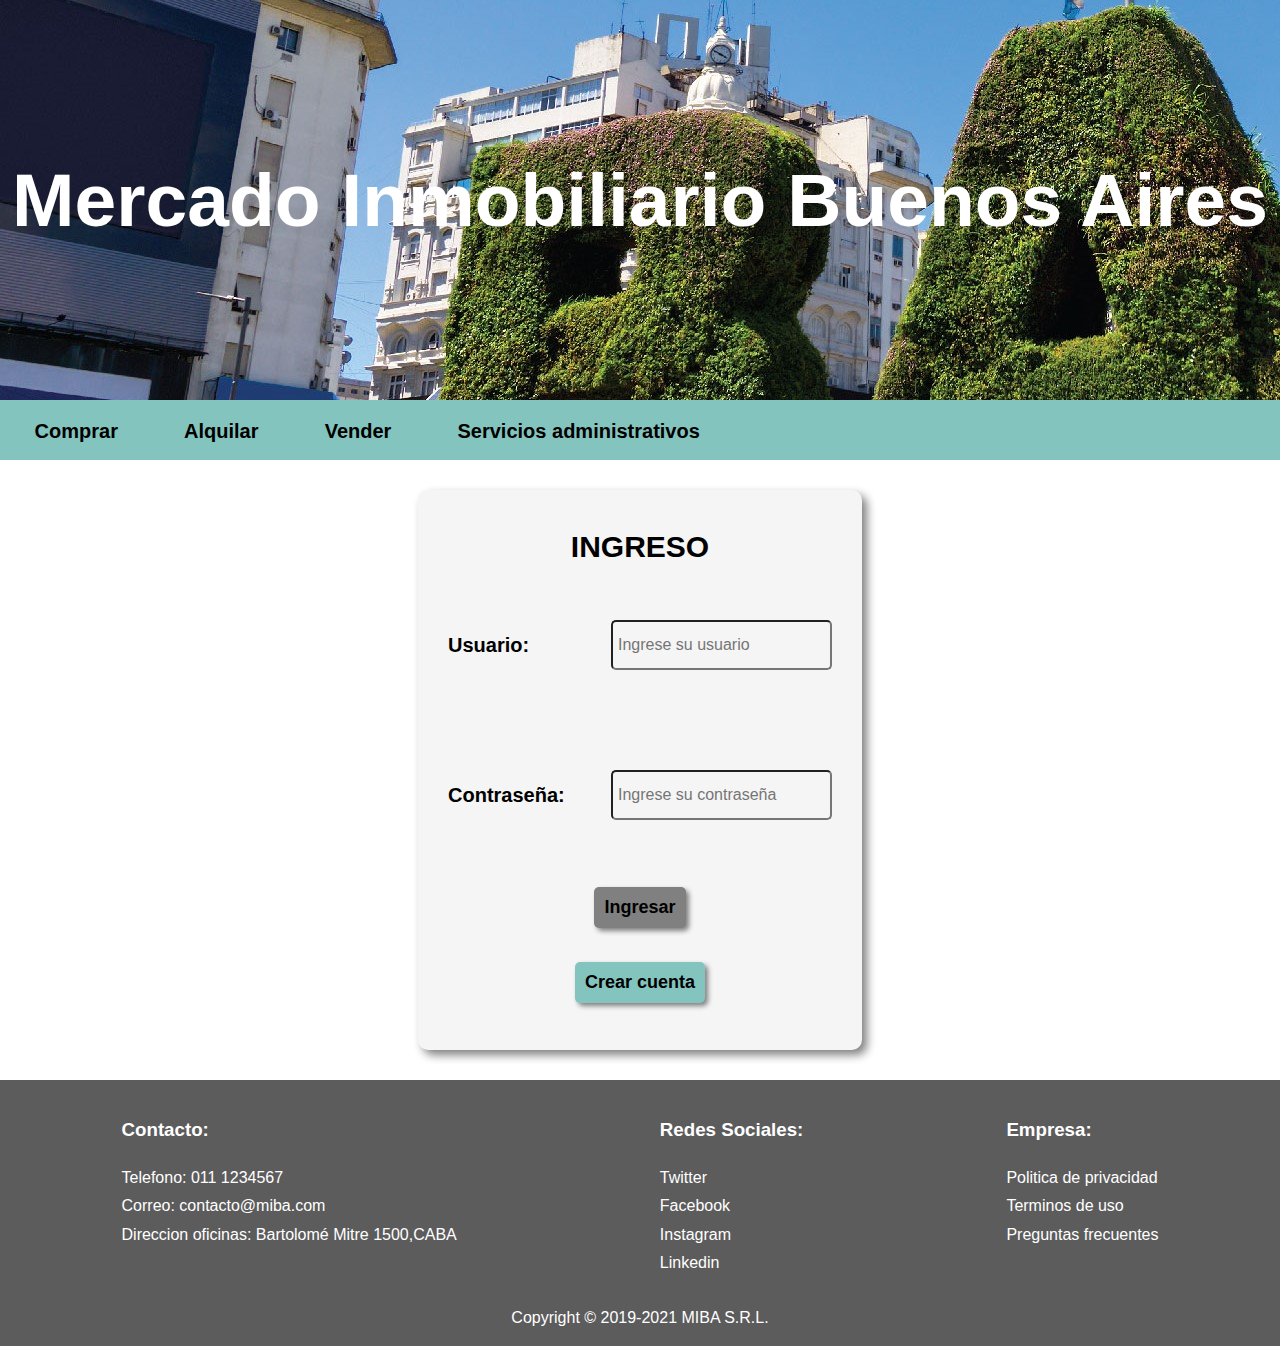
==== html/login.html @ 99041ff2 "correccion comportamiento formulario ingreso, listo menu desplegable, listo boton log out, en proces" ====
<!DOCTYPE html>
<html lang="es">
  <head>
    <meta charset="utf-8" />
    <meta name="viewport" content="width=device-width, initial-scale=1.0" />
    <title>INDEX-TEST</title>
    <link rel="stylesheet" type="text/css" href="../css/normalize.css" />
    <link rel="stylesheet" type="text/css" href="../css/index.css" />
    <link rel="stylesheet" type="text/css" href="../css/login.css" />
    <script src="../js/validar.js"></script>
  </head>
  <body>
    <header class="cabecera">
      <div class="portada">
        <a class="portada-enlace" href="../php/index.php"
          ><h1 class="portada-texto">Mercado Inmobiliario Buenos Aires</h1></a
        >
      </div>
      <div class="menu-contenedor">
        <nav class="nav">
          <ul class="menu">
            <li>
              <a class="enlace-boton"><span class="enlace-texto">Comprar </span></a>
            </li>
            <li>
              <a class="enlace-boton"><span class="enlace-texto">Alquilar </span></a>
            </li>
            <li>
              <a class="enlace-boton"><span class="enlace-texto">Vender </span></a>
            </li>
            <li>
              <a class="enlace-boton"><span class="enlace-texto">Servicios administrativos </span></a>
            </li>
          </ul>
        </nav>
    </header>
    <main>
      <form class="ingreso-formulario" action="../php/login.php" method="post">
        <h2 class="ingreso-titulo">INGRESO</h2>
        <label class="usuario-etiqueta" for="usuario">Usuario:</label>
        <input
          onblur="validar(this)"
          placeholder="Ingrese su usuario"
          type="text"
          id="usuario"
          class="usuario-entrada valido"
          name="usuario"
        />
        <span class="usuario-error" id="usuario-error"></span>

        <label class="contraseña-etiqueta" for="contraseña">Contraseña:</label>
        <input
          onblur="validar(this)"
          placeholder="Ingrese su contraseña"
          type="text"
          id="contraseña"
          class="contraseña-entrada valido"
          name="contraseña"
        />
        <span class="contraseña-error" id="contraseña-error"></span>
        <div class="ingreso-botones">
          <input
            type="submit"
            id="ingresar"
            class="ingreso-boton off"
            value="Ingresar"
            disabled
          />
          <a class="ingreso-boton on">Crear cuenta</a>
        </div>
      </form>
    </main>
    <footer>
      <div class="pie">
        <ul>
          <li><h3>Contacto:</h3></li>
          <li class="pie-info">Telefono: 011 1234567</li>
          <li class="pie-info">Correo: contacto@miba.com</li>
          <li class="pie-info">
            Direccion oficinas: Bartolomé Mitre 1500,CABA
          </li>
        </ul>
        <ul>
          <li><h3>Redes Sociales:</h3></li>
          <li class="pie-info">
            <a class="pie-enlace" target="_blank" href="https://twitter.com/"
              >Twitter</a
            >
          </li>
          <li class="pie-info">
            <a
              class="pie-enlace"
              target="_blank"
              href="https://www.facebook.com/"
              >Facebook</a
            >
          </li>
          <li class="pie-info">
            <a
              class="pie-enlace"
              target="_blank"
              href="https://www.instagram.com/"
              >Instagram</a
            >
          </li>
          <li class="pie-info">
            <a
              class="pie-enlace"
              target="_blank"
              href="https://www.linkedin.com/"
              >Linkedin</a
            >
          </li>
        </ul>
        <ul>
          <li><h3>Empresa:</h3></li>
          <li class="pie-info">
            <a class="pie-enlace">Politica de privacidad</a>
          </li>
          <li class="pie-info"><a class="pie-enlace">Terminos de uso</a></li>
          <li class="pie-info">
            <a class="pie-enlace">Preguntas frecuentes</a>
          </li>
        </ul>
      </div>
      <p class="copyright">Copyright © 2019-2021 MIBA S.R.L.</p>
    </footer>
  </body>
</html>
---- css/index.css ----
ul {
  list-style-type: none;
  padding: 0;
  margin: 0;
}
a {
  text-decoration: none;
}
html {
  font-family: Arial, Helvetica, sans-serif;
}
main {
  background-color: white;

  display: flex;
  justify-content: center;
  flex-direction: row;
  flex-wrap: wrap;
}
.cabecera {
  display: grid;
  grid-template-rows: 400px 60px;
}
.cabecera-enlace {
  text-decoration: none;
  color: black;
}
.cabecera-enlace:hover {
  color: white;
}
.portada {
  display: flex;
  justify-content: center;
  align-items: center;
  margin: 0;
  background-color: white;
  background-image: url("../assets/img/banner1.jpg");
  background-repeat: no-repeat;
}
.portada-enlace {
  color: white;
  text-decoration: none;
}
.portada-enlace:hover {
  color: yellow;
}
.portada-texto {
  font-size: 75px;
  margin: 0;
}
.menu-contenedor {
  background-color: #83c5be;
  padding-top: 20px;

  display: grid;
  grid-template-columns: 4fr 2fr 1fr;
  /*grid-template-rows: 1fr 1fr 1fr;*/
}
.nav {
  /*grid-row: 2/3;*/
}
.menu {
  display: flex;
  flex-flow: row nowrap;
  justify-content: space-around;
}
.cuenta-invitado {
  /*grid-row: 2/3;*/
  grid-column: 3/4;
  display: flex;
  flex-flow: row nowrap;
  justify-content: space-around;
}
.cuenta-registrado {
  /*grid-row: 2/3;*/
  grid-column: 3/4;
  display: flex;
  flex-flow: row wrap;
  justify-content: center;
}
.cuenta-menu {
  z-index: 1;
  margin-top: 5px;
  margin-left: 15px;

  padding: 10px;

  background-color: whitesmoke;
  border-radius: 5px;
  box-shadow: 3px 3px 5px grey;
}
.cuenta-menu-item {
  margin: 5px 0px 5px 0px;
}
.hide {
  visibility: hidden;
}
.show {
  visibility: visible;
}
.enlace-texto {
  font-size: 20px;
  font-weight: bold;
  padding: 0px 0px 0px 3px;
}
.enlace-boton {
  color: black;
  fill: black;
  display: flex;
  align-items: center;
}
.enlace-boton:hover {
  color: white;
  fill: white;
}
.icono-cuenta {
  height: 24px;
  width: 24px;
}
.icono-flecha {
  height: 16px;
  width: 18px;
}

.propuestas {
  background-color: whitesmoke;
  width: 90%;
  max-width: 1728px;
  border-radius: 10px;
  box-shadow: 5px 5px 10px grey;
  margin-top: 30px;

  display: grid;
  grid-template-columns: 1fr 1fr;
  height: 600px;
}
.ultima {
  margin-bottom: 30px;
}
.propuestas-titulo {
  margin: 0px 0px 20px 0px;
}
.propuestas-info {
  grid-column: 1/2;
  padding: 30px;
  display: flex;
  justify-content: space-around;
  flex-flow: column nowrap;
}
.propuestas-texto {
  font-size: 20px;
}
.propuestas-img {
  grid-column: 2/3;
  width: 100%;
  height: 100%;
  border-radius: 0px 10px 10px 0px;
}
.mas-info {
  background-color: #83c5be;
  border-radius: 5px;
  box-shadow: 3px 3px 5px grey;
  padding: 10px;
  font-weight: bold;
}
.mas-info:hover {
  color: white;
}
footer {
  background-color: #5c5c5c;
  display: grid;
  grid-template-rows: 4fr 1fr;
  color: white;
}
.pie {
  display: flex;
  flex-flow: row nowrap;
  justify-content: space-around;
  padding: 20px;
}
.pie-info {
  padding-top: 10px;
}
.pie-enlace {
  color: white;
  text-decoration: none;
}
.pie-enlace:hover {
  color: black;
}
.copyright {
  display: flex;
  justify-content: center;
}
---- css/login.css ----
.ingreso-formulario {
  background-color: whitesmoke;
  width: 30%;
  max-width: 1728px;
  border-radius: 10px;
  box-shadow: 5px 5px 10px grey;
  margin-top: 30px;
  margin-bottom: 30px;
  padding: 30px;

  display: grid;
  grid-template-columns: 1fr 1fr;
  grid-template-rows: 100px repeat(6, 50px) 100px;
}
.ingreso-titulo {
  grid-row: 1/2;
  grid-column: 1/3;
  display: flex;
  justify-content: center;
  align-items: flex-start;
  margin: 0px;
  padding-top: 10px;
  font-size: 30px;
}
.usuario-etiqueta {
  grid-row: 2/3;
  grid-column: 1/2;
  display: flex;
  justify-content: flex-start;
  align-items: center;
  font-size: 20px;
  font-weight: bold;
}
.usuario-entrada {
  grid-row: 2/3;
  grid-column: 2/3;
  padding: 5px;
  border-radius: 5px;
}
.usuario-error {
  grid-row: 3/4;
  grid-column: 2/3;
  padding: 10px 10px 10px 0px;
  color: red;
}
.contraseña-etiqueta {
  grid-row: 5/6;
  grid-column: 1/2;
  display: flex;
  justify-content: flex-start;
  align-items: center;
  font-size: 20px;
  font-weight: bold;
}
.contraseña-entrada {
  grid-row: 5/6;
  grid-column: 2/3;
  padding: 5px;
  border-radius: 5px;
}
.contraseña-error {
  grid-row: 6/7;
  grid-column: 2/3;
  padding: 10px 10px 10px 0px;
  color: red;
}
.ingreso-botones {
  grid-row: 7/9;
  grid-column: 1/3;
  display: flex;
  flex-flow: column nowrap;
  justify-content: space-around;
  align-items: center;
}

.ingreso-boton {
  border-radius: 5px;
  box-shadow: 3px 3px 5px grey;
  padding: 10px;
  font-weight: bold;
  text-align: center;
  font-size: 18px;
  color: black;
  border-width: 0px;
}
.on {
  background-color: #83c5be;
}
.on:hover {
  color: white;
}
.off {
  background-color: grey;
}
.valido {
  background-color: whitesmoke;
}
.error {
  background-color: #ff9494;
}
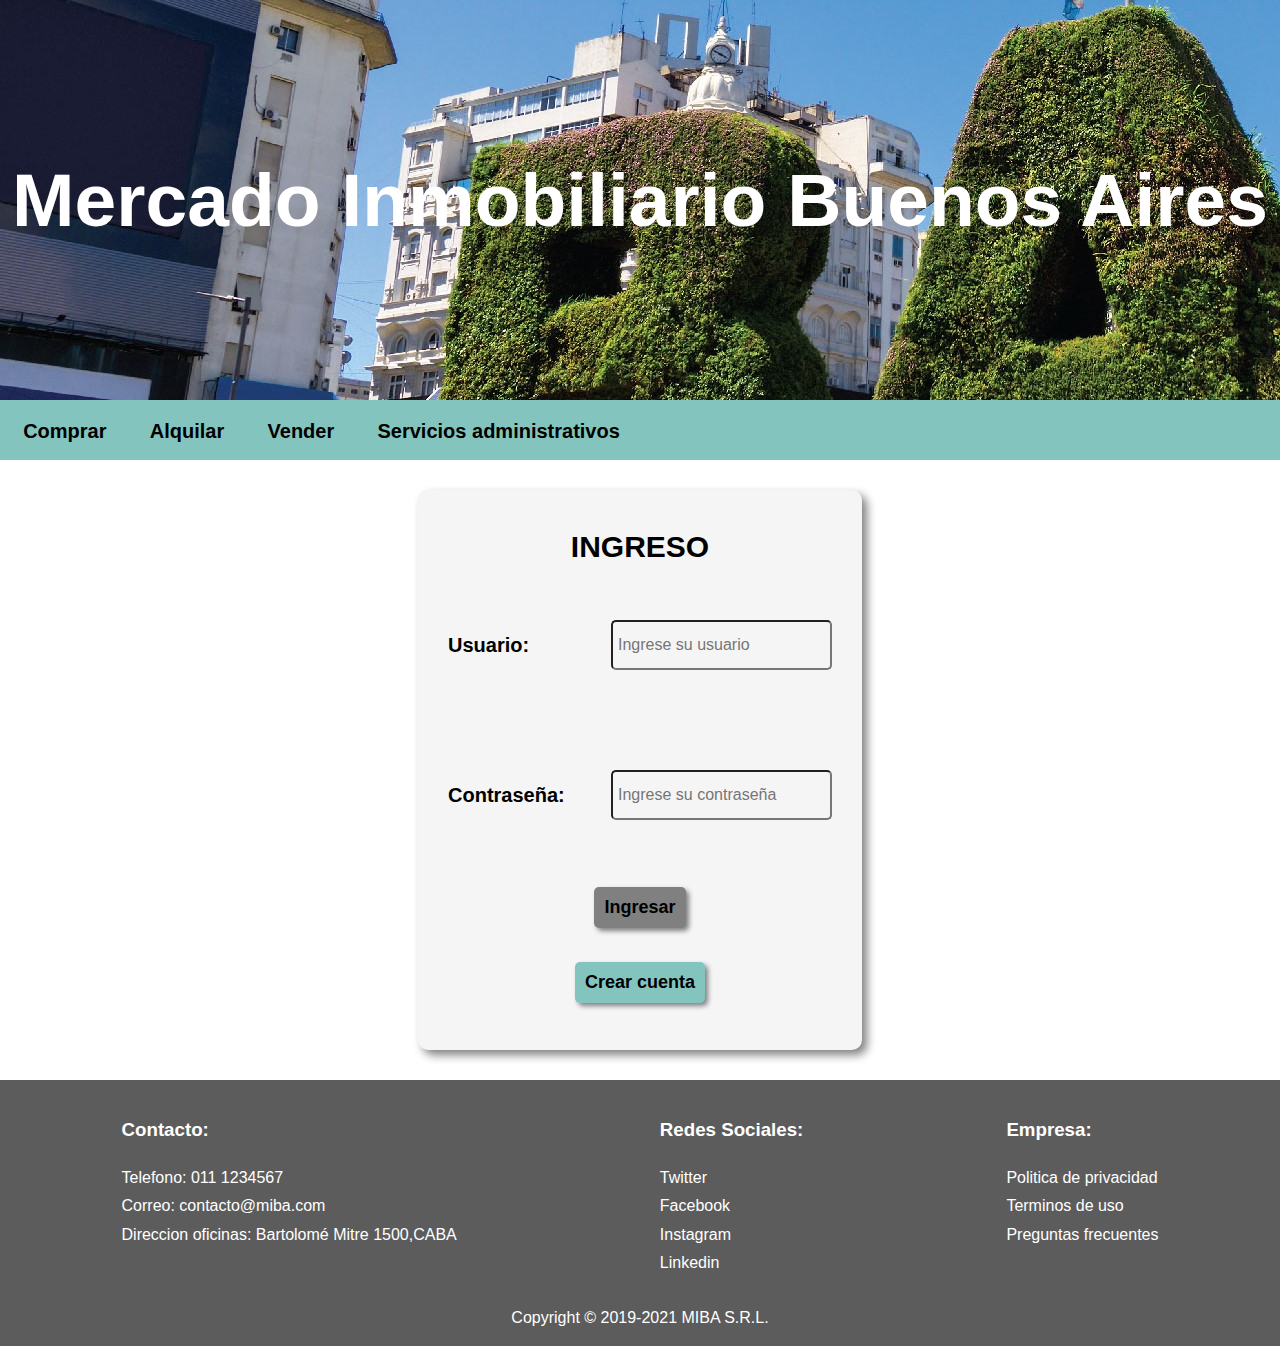
==== commit 69abf725: "listo enlaces de acceso con filtro aplicado" ====
--- a/html/login.html
+++ b/html/login.html
@@ -20,10 +20,10 @@
         <nav class="nav">
           <ul class="menu">
             <li>
-              <a class="enlace-boton"><span class="enlace-texto">Comprar </span></a>
+              <a href="propiedades.php?modo=compra" class="enlace-boton"><span class="enlace-texto">Comprar </span></a>
             </li>
             <li>
-              <a class="enlace-boton"><span class="enlace-texto">Alquilar </span></a>
+              <a href="propiedades.php?modo=alquiler" class="enlace-boton"><span class="enlace-texto">Alquilar </span></a>
             </li>
             <li>
               <a class="enlace-boton"><span class="enlace-texto">Vender </span></a>
@@ -34,12 +34,12 @@
           </ul>
         </nav>
     </header>
-    <main>
+    <main class="main-index">
       <form class="ingreso-formulario" action="../php/login.php" method="post">
         <h2 class="ingreso-titulo">INGRESO</h2>
         <label class="usuario-etiqueta" for="usuario">Usuario:</label>
         <input
-          onblur="validar(this)"
+          onblur="validar(this,obligatorio_ingreso)"
           placeholder="Ingrese su usuario"
           type="text"
           id="usuario"
@@ -50,9 +50,9 @@
 
         <label class="contraseña-etiqueta" for="contraseña">Contraseña:</label>
         <input
-          onblur="validar(this)"
+          type="password"
+          onblur="validar(this,obligatorio_ingreso)"
           placeholder="Ingrese su contraseña"
-          type="text"
           id="contraseña"
           class="contraseña-entrada valido"
           name="contraseña"
@@ -66,7 +66,7 @@
             value="Ingresar"
             disabled
           />
-          <a class="ingreso-boton on">Crear cuenta</a>
+          <a href="cuenta-nueva.html" class="ingreso-boton on">Crear cuenta</a>
         </div>
       </form>
     </main>
--- a/css/index.css
+++ b/css/index.css
@@ -9,7 +9,7 @@
 html {
   font-family: Arial, Helvetica, sans-serif;
 }
-main {
+.main-index {
   background-color: white;
 
   display: flex;
@@ -53,7 +53,7 @@
   padding-top: 20px;
 
   display: grid;
-  grid-template-columns: 4fr 2fr 1fr;
+  grid-template-columns: 4fr 2fr 2fr;
   /*grid-template-rows: 1fr 1fr 1fr;*/
 }
 .nav {
@@ -75,8 +75,8 @@
   /*grid-row: 2/3;*/
   grid-column: 3/4;
   display: flex;
-  flex-flow: row wrap;
-  justify-content: center;
+  flex-flow: column nowrap;
+  align-items: center;
 }
 .cuenta-menu {
   z-index: 1;
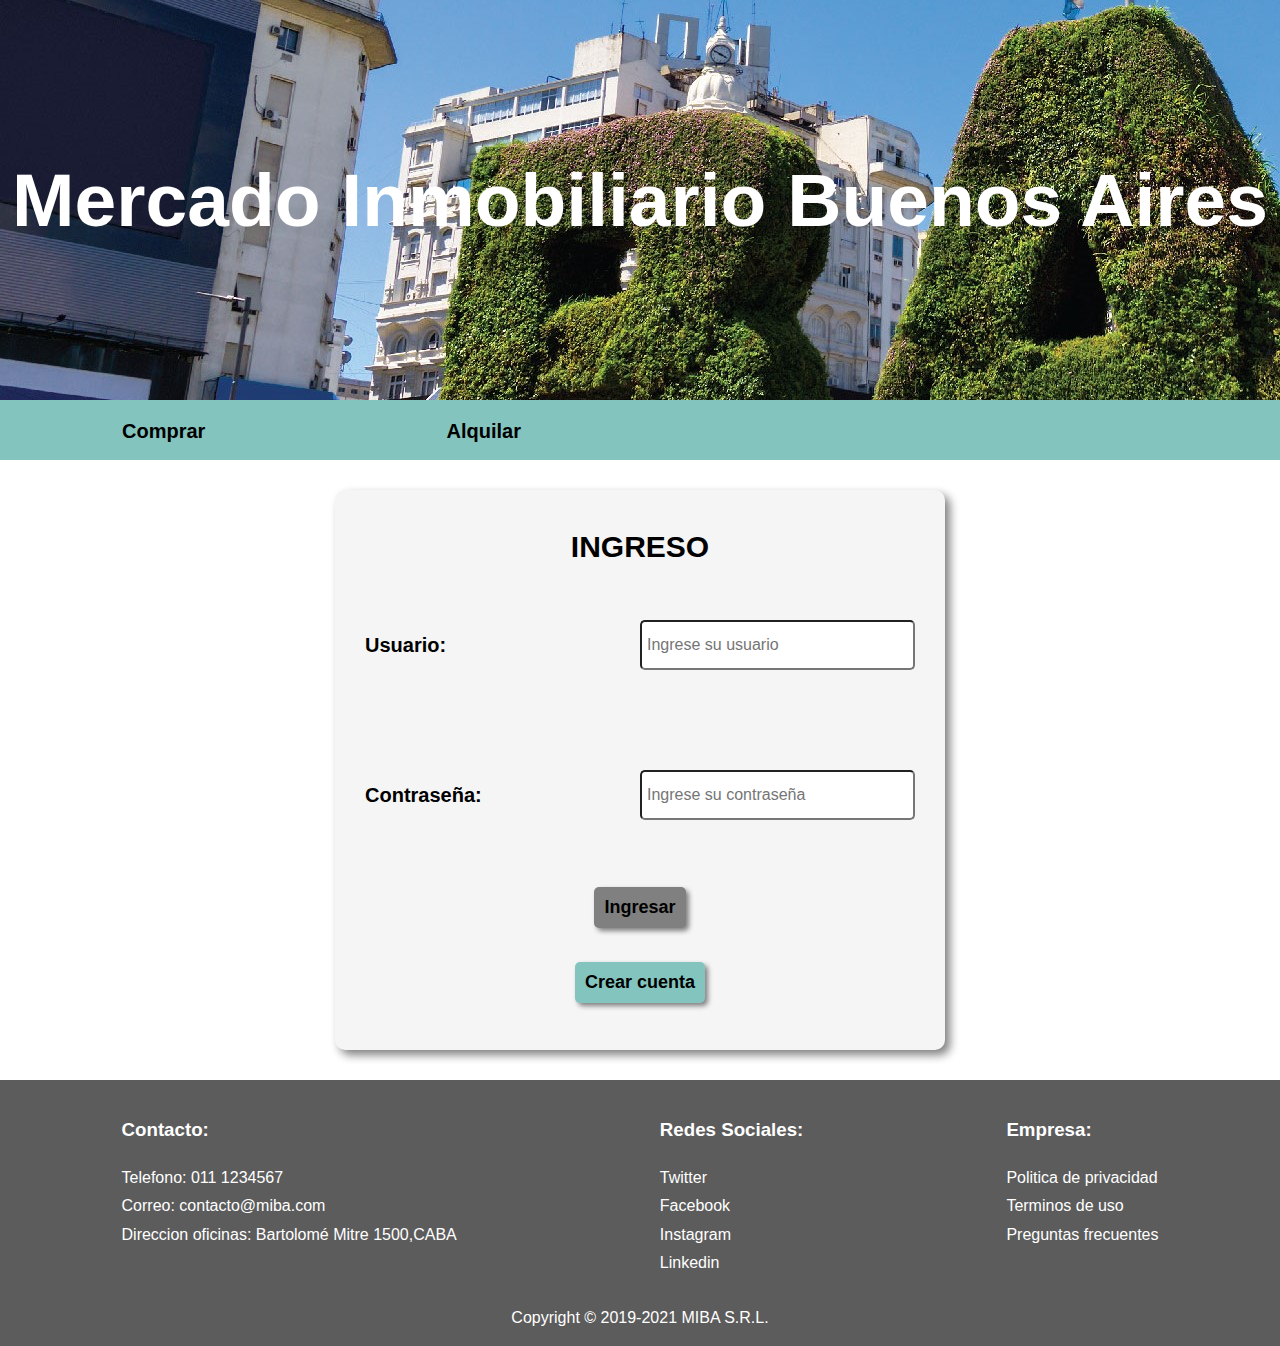
==== commit 02f82224: "Limpieza" ====
--- a/html/login.html
+++ b/html/login.html
@@ -25,12 +25,7 @@
             <li>
               <a href="propiedades.php?modo=alquiler" class="enlace-boton"><span class="enlace-texto">Alquilar </span></a>
             </li>
-            <li>
-              <a class="enlace-boton"><span class="enlace-texto">Vender </span></a>
-            </li>
-            <li>
-              <a class="enlace-boton"><span class="enlace-texto">Servicios administrativos </span></a>
-            </li>
+
           </ul>
         </nav>
     </header>
--- a/css/index.css
+++ b/css/index.css
@@ -132,7 +132,7 @@
 
   display: grid;
   grid-template-columns: 1fr 1fr;
-  height: 600px;
+  height: 500px;
 }
 .ultima {
   margin-bottom: 30px;
@@ -153,7 +153,7 @@
 .propuestas-img {
   grid-column: 2/3;
   width: 100%;
-  height: 100%;
+  height: 500px;
   border-radius: 0px 10px 10px 0px;
 }
 .mas-info {
--- a/css/login.css
+++ b/css/login.css
@@ -1,6 +1,6 @@
 .ingreso-formulario {
   background-color: whitesmoke;
-  width: 30%;
+  width: 550px;
   max-width: 1728px;
   border-radius: 10px;
   box-shadow: 5px 5px 10px grey;
@@ -93,7 +93,7 @@
   background-color: grey;
 }
 .valido {
-  background-color: whitesmoke;
+  background-color: white;
 }
 .error {
   background-color: #ff9494;
